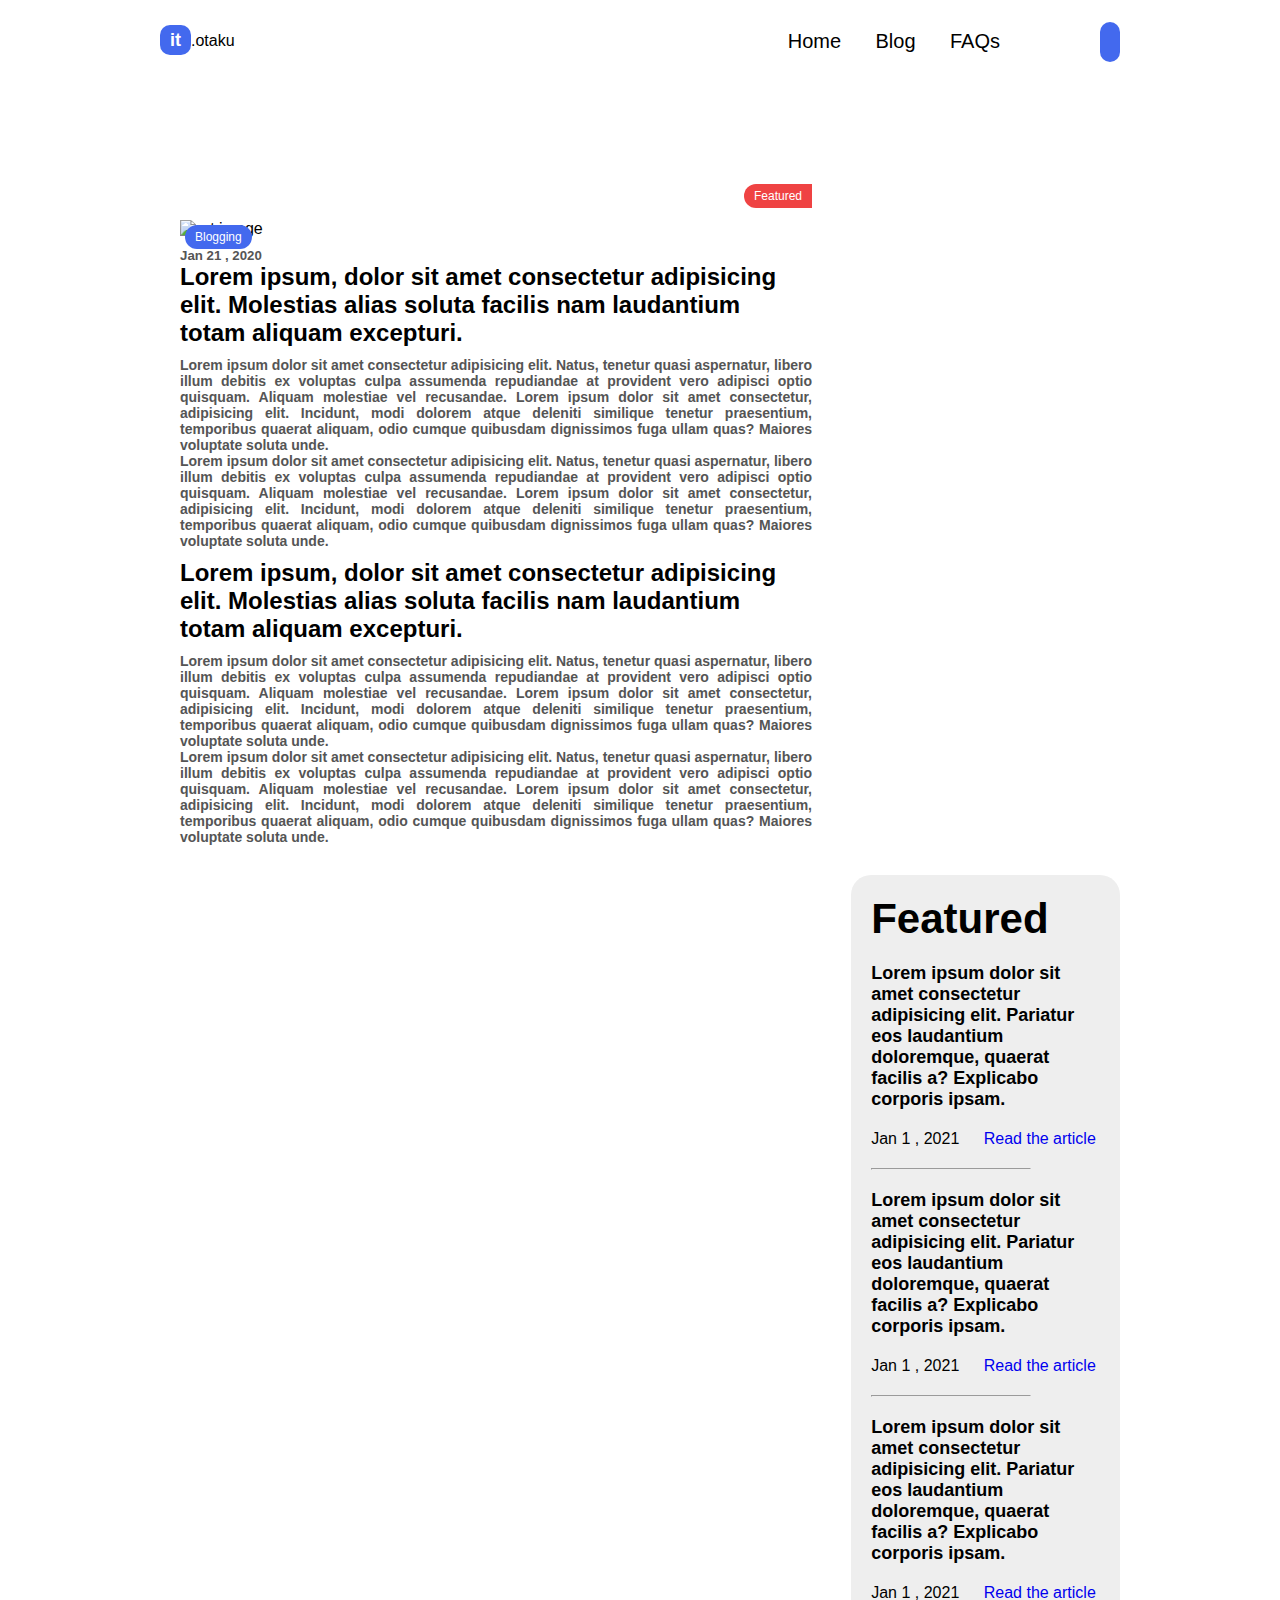
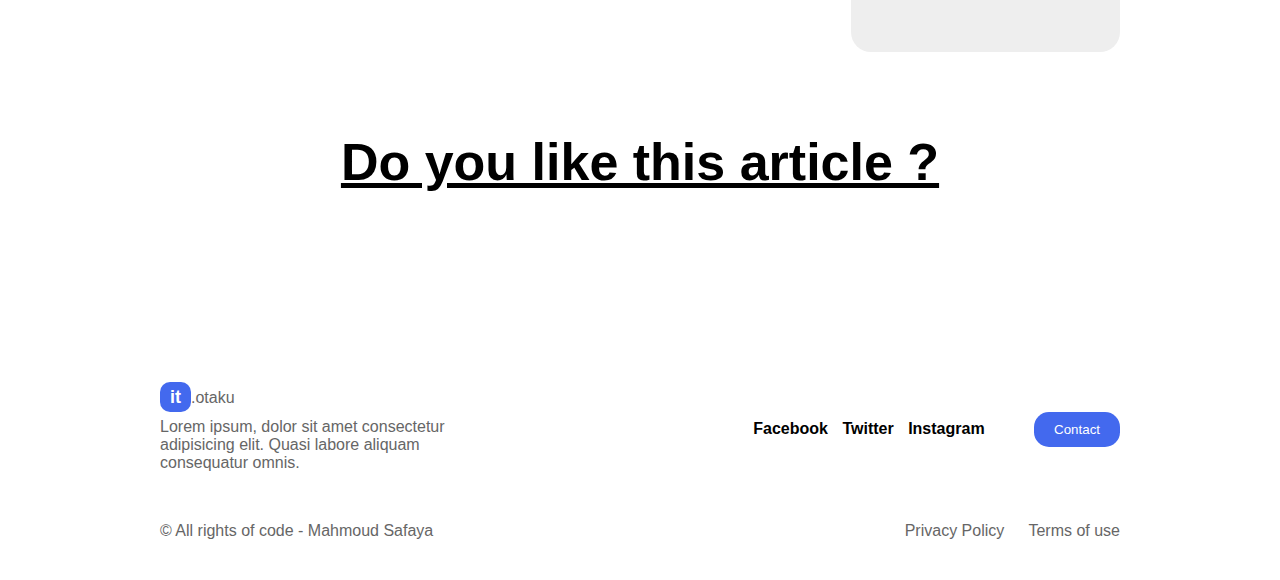
==== pages/article.html @ cd360b22 "First Upload" ====
<!DOCTYPE html>
<html lang="en">
<head>
  <meta charset="UTF-8">
  <meta http-equiv="X-UA-Compatible" content="IE=edge">
  <meta name="viewport" content="width=device-width, initial-scale=1.0">
  <title>Article | it.itoku</title>
  <link rel="preconnect" href="https://fonts.gstatic.com">
  <link href="https://fonts.googleapis.com/css2?family=Roboto:wght@100;400&display=swap" rel="stylesheet">
  <link rel="stylesheet" href="../styles/style.css">
  <link rel="stylesheet" href="../styles/navbar.css">
  <link rel="stylesheet" href="../styles/article.css">
</head>
<body>

  <header class="container">
    <!-- navbar code -->   
    <div class="logo">
      <span class="blue_span">it</span>.otaku
    </div>
    <nav>
      <div class="close">&times;</div>
      <ul class="blog_ul_li_a">
        <li><a href="../index.html">Home</a></li>
        <li><a href="../pages/blog.html">Blog</a></li>
        <li><a href="../pages/faqs.html">FAQs</a></li>
      </ul>
      <i class="fas fa-search blue_span"></i>
    </nav>
    <div class="menu"><i class="fas fa-bars"></i></div>
  </header>
  

  <!-- The one and only -->
  <article class="the_article the_blog container">
    <section class="wide_blog_imgs wide_article_imgs">
      <div class="box">
        <div class="box_image">
          <img src="" alt="art image" id="the_article_img">
          <button class="box_blue_btn">Blogging</button>
          <button class="box_red_btn">Featured</button>
        </div>
        <div class="box_info_div">
          <h5>Jan 21 , 2020</h5>
          <h2>Lorem ipsum, dolor sit amet consectetur adipisicing elit. Molestias alias soluta facilis nam laudantium totam aliquam excepturi.</h2>
          <p>Lorem ipsum dolor sit amet consectetur adipisicing elit. Natus, tenetur quasi aspernatur, libero illum debitis ex voluptas culpa assumenda repudiandae at provident vero adipisci optio quisquam. Aliquam molestiae vel recusandae. Lorem ipsum dolor sit amet consectetur, adipisicing elit. Incidunt, modi dolorem atque deleniti similique tenetur praesentium, temporibus quaerat aliquam, odio cumque quibusdam dignissimos fuga ullam quas? Maiores voluptate soluta unde.<br>
            Lorem ipsum dolor sit amet consectetur adipisicing elit. Natus, tenetur quasi aspernatur, libero illum debitis ex voluptas culpa assumenda repudiandae at provident vero adipisci optio quisquam. Aliquam molestiae vel recusandae. Lorem ipsum dolor sit amet consectetur, adipisicing elit. Incidunt, modi dolorem atque deleniti similique tenetur praesentium, temporibus quaerat aliquam, odio cumque quibusdam dignissimos fuga ullam quas? Maiores voluptate soluta unde.
          </p>

          <h2>Lorem ipsum, dolor sit amet consectetur adipisicing elit. Molestias alias soluta facilis nam laudantium totam aliquam excepturi.</h2>
          <p>Lorem ipsum dolor sit amet consectetur adipisicing elit. Natus, tenetur quasi aspernatur, libero illum debitis ex voluptas culpa assumenda repudiandae at provident vero adipisci optio quisquam. Aliquam molestiae vel recusandae. Lorem ipsum dolor sit amet consectetur, adipisicing elit. Incidunt, modi dolorem atque deleniti similique tenetur praesentium, temporibus quaerat aliquam, odio cumque quibusdam dignissimos fuga ullam quas? Maiores voluptate soluta unde.<br>
            Lorem ipsum dolor sit amet consectetur adipisicing elit. Natus, tenetur quasi aspernatur, libero illum debitis ex voluptas culpa assumenda repudiandae at provident vero adipisci optio quisquam. Aliquam molestiae vel recusandae. Lorem ipsum dolor sit amet consectetur, adipisicing elit. Incidunt, modi dolorem atque deleniti similique tenetur praesentium, temporibus quaerat aliquam, odio cumque quibusdam dignissimos fuga ullam quas? Maiores voluptate soluta unde.
          </p>
        </div>
      </div>
      
    </section>

    <section class="small_blog_imgs small_article_imgs">
      <h1>Featured</h1>
      <div class="other_article">
        <p>Lorem ipsum dolor sit amet consectetur adipisicing elit. Pariatur eos laudantium doloremque, quaerat facilis a? Explicabo corporis ipsam.</p>
        <span>Jan 1 , 2021</span> 
        <span><a href="#">Read the article <i class="fas fa-angle-double-right"></i></a></span>
      </div>
      <hr>
      <div class="other_article">
        <p>Lorem ipsum dolor sit amet consectetur adipisicing elit. Pariatur eos laudantium doloremque, quaerat facilis a? Explicabo corporis ipsam.</p>
        <span>Jan 1 , 2021</span> 
        <span><a href="#">Read the article <i class="fas fa-angle-double-right"></i></a></span>
      </div>
      <hr>
      <div class="other_article">
        <p>Lorem ipsum dolor sit amet consectetur adipisicing elit. Pariatur eos laudantium doloremque, quaerat facilis a? Explicabo corporis ipsam.</p>
        <span>Jan 1 , 2021</span> 
        <span><a href="#">Read the article <i class="fas fa-angle-double-right"></i></a></span>
      </div>
    </section>

    <div style="clear: both;"></div>
  </article>


  <!-- Do you like it or not  -->
  <section class="like_not_like container">
    <h1>Do you like this article ?</h1>
    <i class="far fa-thumbs-up" id="like"></i>
    <i class="far fa-thumbs-down" id="like"></i>
  </section>


  <!-- footer -->
  <footer class="container">
    <section class="up_footer">
      <div class="logo_p">
        <p><span class="blue_span">it</span>.otaku</p>
        <p>Lorem ipsum, dolor sit amet consectetur adipisicing elit. Quasi labore aliquam consequatur omnis.</p>
      </div>
      <div class="nav_b">
        <ul>
          <li><a href="#">Facebook</a></li>
          <li><a href="#">Twitter</a></li>
          <li><a href="#">Instagram</a></li>
        </ul>
        <button class="blue_btn">Contact</button>
      </div>
    </section>
    <section class="down_footer">
      <p>&copy; All rights of code - Mahmoud Safaya</p>
      <p><span>Privacy Policy</span> <span>Terms of use</span></p>
    </section>
  </footer>


  <script src="https://kit.fontawesome.com/951a4a044c.js" crossorigin="anonymous"></script>
  <script src="../js/article.js"></script>
</body>
</html>
---- styles/style.css ----
.container {
  width: 75%;
  margin: 0 auto;
}

.flex {
  display: -webkit-box;
  display: -ms-flexbox;
  display: flex;
  -webkit-box-pack: center;
      -ms-flex-pack: center;
          justify-content: center;
  -webkit-box-align: center;
      -ms-flex-align: center;
          align-items: center;
  -webkit-box-orient: vertical;
  -webkit-box-direction: normal;
      -ms-flex-direction: column;
          flex-direction: column;
}

.overlay {
  width: 100%;
  height: 100%;
  top: 0;
  left: 0;
  background: rgba(0, 0, 0, 0.4);
}

ul {
  list-style: none;
}

li {
  display: inline;
  font-size: 16px;
}

a {
  text-decoration: none;
}

img {
  width: 100%;
  height: 100%;
}

.line {
  width: 30px;
  height: 2px;
  background: #555;
  margin: 0 auto;
  display: block;
  margin: 60px auto;
}

.menu {
  display: none;
}

.close {
  display: none;
}

.blue_span {
  background: #4369EE;
  color: white;
  padding: 5px 10px;
  font-weight: bold;
  border-radius: 10px;
  font-size: 18px;
}

.fa-search {
  display: inline;
  margin-left: 100px;
  padding: 10px;
}

.blue_btn,
.box_blue_btn,
.box_red_btn {
  padding: 10px 20px;
  background: #4369EE;
  color: white;
  margin: 20px 0px;
  cursor: pointer;
  border: none;
  outline: none;
  border-radius: 15px;
  -webkit-transition: all 0.3s linear;
  transition: all 0.3s linear;
}

.blue_btn:hover,
.box_blue_btn:hover,
.box_red_btn:hover {
  background: #1b3bac;
}

.box_red_btn {
  background: #EF4343;
  font-size: 12px;
  right: 0px;
  bottom: 30px;
  margin: 0;
  padding: 5px 10px;
  position: absolute;
  border-radius: 15px 0px 0px 15px;
}

.box_red_btn:hover {
  background: #d81e1e;
}

* {
  -webkit-box-sizing: border-box;
          box-sizing: border-box;
  margin: 0;
  padding: 0;
}

body {
  font-family: 'Roboto', sans-serif;
}

.landing_content {
  width: 100%;
  height: 100vh;
  background-size: cover;
  color: #eee;
  -webkit-transition: all 0.3s ease-in-out;
  transition: all 0.3s ease-in-out;
}

.landing_content .after_nav {
  margin: 70px auto;
}

.landing_content .after_nav .info_section {
  width: 65%;
  display: block;
  margin-right: 40px;
  float: left;
}

.landing_content .after_nav .info_section p {
  margin: 15px 0px 40px;
  font-size: 30px;
  font-weight: 600;
}

.landing_content .after_nav .slider_section {
  width: 30%;
  display: inline-block;
}

.landing_content .after_nav .slider_section .slider_section_div {
  margin-bottom: 35px;
  color: #acacac;
  -webkit-transition: all 0.3s ease-in-out;
  transition: all 0.3s ease-in-out;
}

.landing_content .after_nav .slider_section .slider_section_div.active {
  color: #fff;
}

.landing_content .after_nav .slider_section .slider_section_div h3 {
  font-size: 16px;
  text-align: right;
}

.landing_content .after_nav .slider_section .slider_section_div p {
  margin: 10px 0;
  font-size: 14px;
}

.landing_content .after_nav .to_slide_bullets {
  width: 100%;
  margin: 20px auto;
  text-align: center;
}

.landing_content .after_nav .to_slide_bullets span {
  width: 10px;
  height: 10px;
  background: #acacac;
  cursor: pointer;
  margin: 0 15px;
  border-radius: 50%;
  display: inline-block;
  -webkit-transition: all 0.3s ease-in-out;
  transition: all 0.3s ease-in-out;
}

.landing_content .after_nav .to_slide_bullets span.active {
  background: #fff;
}

.world_content,
.gallery,
.the_blog,
.the_second_blog {
  margin: 80px auto !important;
}

.world_content h1,
.gallery h1,
.the_blog h1,
.the_second_blog h1 {
  font-weight: bold;
}

.world_content .boxies_container,
.world_content .wide_blog_imgs,
.world_content .small_blog_imgs,
.gallery .boxies_container,
.gallery .wide_blog_imgs,
.gallery .small_blog_imgs,
.the_blog .boxies_container,
.the_blog .wide_blog_imgs,
.the_blog .small_blog_imgs,
.the_second_blog .boxies_container,
.the_second_blog .wide_blog_imgs,
.the_second_blog .small_blog_imgs {
  width: 100%;
}

.world_content .boxies_container .box,
.world_content .wide_blog_imgs .box,
.world_content .small_blog_imgs .box,
.gallery .boxies_container .box,
.gallery .wide_blog_imgs .box,
.gallery .small_blog_imgs .box,
.the_blog .boxies_container .box,
.the_blog .wide_blog_imgs .box,
.the_blog .small_blog_imgs .box,
.the_second_blog .boxies_container .box,
.the_second_blog .wide_blog_imgs .box,
.the_second_blog .small_blog_imgs .box {
  width: 22%;
  margin: 20px 10px;
  display: inline-block;
  position: relative;
}

.world_content .boxies_container .box:first-of-type, .world_content .boxies_container .box:nth-of-type(5),
.world_content .wide_blog_imgs .box:first-of-type,
.world_content .wide_blog_imgs .box:nth-of-type(5),
.world_content .small_blog_imgs .box:first-of-type,
.world_content .small_blog_imgs .box:nth-of-type(5),
.gallery .boxies_container .box:first-of-type,
.gallery .boxies_container .box:nth-of-type(5),
.gallery .wide_blog_imgs .box:first-of-type,
.gallery .wide_blog_imgs .box:nth-of-type(5),
.gallery .small_blog_imgs .box:first-of-type,
.gallery .small_blog_imgs .box:nth-of-type(5),
.the_blog .boxies_container .box:first-of-type,
.the_blog .boxies_container .box:nth-of-type(5),
.the_blog .wide_blog_imgs .box:first-of-type,
.the_blog .wide_blog_imgs .box:nth-of-type(5),
.the_blog .small_blog_imgs .box:first-of-type,
.the_blog .small_blog_imgs .box:nth-of-type(5),
.the_second_blog .boxies_container .box:first-of-type,
.the_second_blog .boxies_container .box:nth-of-type(5),
.the_second_blog .wide_blog_imgs .box:first-of-type,
.the_second_blog .wide_blog_imgs .box:nth-of-type(5),
.the_second_blog .small_blog_imgs .box:first-of-type,
.the_second_blog .small_blog_imgs .box:nth-of-type(5) {
  margin-left: 0;
}

.world_content .boxies_container .box .box_image,
.world_content .wide_blog_imgs .box .box_image,
.world_content .small_blog_imgs .box .box_image,
.gallery .boxies_container .box .box_image,
.gallery .wide_blog_imgs .box .box_image,
.gallery .small_blog_imgs .box .box_image,
.the_blog .boxies_container .box .box_image,
.the_blog .wide_blog_imgs .box .box_image,
.the_blog .small_blog_imgs .box .box_image,
.the_second_blog .boxies_container .box .box_image,
.the_second_blog .wide_blog_imgs .box .box_image,
.the_second_blog .small_blog_imgs .box .box_image {
  width: 100%;
  position: relative;
}

.world_content .boxies_container .box .box_blue_btn,
.world_content .wide_blog_imgs .box .box_blue_btn,
.world_content .small_blog_imgs .box .box_blue_btn,
.gallery .boxies_container .box .box_blue_btn,
.gallery .wide_blog_imgs .box .box_blue_btn,
.gallery .small_blog_imgs .box .box_blue_btn,
.the_blog .boxies_container .box .box_blue_btn,
.the_blog .wide_blog_imgs .box .box_blue_btn,
.the_blog .small_blog_imgs .box .box_blue_btn,
.the_second_blog .boxies_container .box .box_blue_btn,
.the_second_blog .wide_blog_imgs .box .box_blue_btn,
.the_second_blog .small_blog_imgs .box .box_blue_btn {
  font-size: 12px;
  top: 5px;
  left: 5px;
  margin: 0;
  padding: 5px 10px;
  position: absolute;
}

.world_content .boxies_container .box .box_info_div,
.world_content .wide_blog_imgs .box .box_info_div,
.world_content .small_blog_imgs .box .box_info_div,
.gallery .boxies_container .box .box_info_div,
.gallery .wide_blog_imgs .box .box_info_div,
.gallery .small_blog_imgs .box .box_info_div,
.the_blog .boxies_container .box .box_info_div,
.the_blog .wide_blog_imgs .box .box_info_div,
.the_blog .small_blog_imgs .box .box_info_div,
.the_second_blog .boxies_container .box .box_info_div,
.the_second_blog .wide_blog_imgs .box .box_info_div,
.the_second_blog .small_blog_imgs .box .box_info_div {
  margin: 10px 0;
}

.world_content .boxies_container .box .box_info_div h5,
.world_content .wide_blog_imgs .box .box_info_div h5,
.world_content .small_blog_imgs .box .box_info_div h5,
.gallery .boxies_container .box .box_info_div h5,
.gallery .wide_blog_imgs .box .box_info_div h5,
.gallery .small_blog_imgs .box .box_info_div h5,
.the_blog .boxies_container .box .box_info_div h5,
.the_blog .wide_blog_imgs .box .box_info_div h5,
.the_blog .small_blog_imgs .box .box_info_div h5,
.the_second_blog .boxies_container .box .box_info_div h5,
.the_second_blog .wide_blog_imgs .box .box_info_div h5,
.the_second_blog .small_blog_imgs .box .box_info_div h5 {
  color: #555;
}

.world_content .boxies_container .box .box_info_div p,
.world_content .wide_blog_imgs .box .box_info_div p,
.world_content .small_blog_imgs .box .box_info_div p,
.gallery .boxies_container .box .box_info_div p,
.gallery .wide_blog_imgs .box .box_info_div p,
.gallery .small_blog_imgs .box .box_info_div p,
.the_blog .boxies_container .box .box_info_div p,
.the_blog .wide_blog_imgs .box .box_info_div p,
.the_blog .small_blog_imgs .box .box_info_div p,
.the_second_blog .boxies_container .box .box_info_div p,
.the_second_blog .wide_blog_imgs .box .box_info_div p,
.the_second_blog .small_blog_imgs .box .box_info_div p {
  font-size: 14px;
  margin: 10px 0;
  font-weight: 600;
  text-align: justify;
}

.world_content .boxies_container .box .box_info_div h4,
.world_content .wide_blog_imgs .box .box_info_div h4,
.world_content .small_blog_imgs .box .box_info_div h4,
.gallery .boxies_container .box .box_info_div h4,
.gallery .wide_blog_imgs .box .box_info_div h4,
.gallery .small_blog_imgs .box .box_info_div h4,
.the_blog .boxies_container .box .box_info_div h4,
.the_blog .wide_blog_imgs .box .box_info_div h4,
.the_blog .small_blog_imgs .box .box_info_div h4,
.the_second_blog .boxies_container .box .box_info_div h4,
.the_second_blog .wide_blog_imgs .box .box_info_div h4,
.the_second_blog .small_blog_imgs .box .box_info_div h4 {
  color: #49C5E3;
  cursor: pointer;
}

.world_content .boxies_container .box .box_info_div h4:hover,
.world_content .wide_blog_imgs .box .box_info_div h4:hover,
.world_content .small_blog_imgs .box .box_info_div h4:hover,
.gallery .boxies_container .box .box_info_div h4:hover,
.gallery .wide_blog_imgs .box .box_info_div h4:hover,
.gallery .small_blog_imgs .box .box_info_div h4:hover,
.the_blog .boxies_container .box .box_info_div h4:hover,
.the_blog .wide_blog_imgs .box .box_info_div h4:hover,
.the_blog .small_blog_imgs .box .box_info_div h4:hover,
.the_second_blog .boxies_container .box .box_info_div h4:hover,
.the_second_blog .wide_blog_imgs .box .box_info_div h4:hover,
.the_second_blog .small_blog_imgs .box .box_info_div h4:hover {
  color: #4369EE;
}

.subscribe {
  text-align: center;
  margin: 150px auto !important;
}

.subscribe h1 {
  font-size: 42px;
  font-weight: bold;
}

.subscribe p {
  width: 70%;
  color: #555;
  margin: 10px auto 40px;
}

.subscribe form input {
  width: 40%;
  padding: 10px;
  outline: none;
  border: none;
  border-radius: 15px;
  font-weight: bold;
}

.subscribe form input:focus {
  border: 1px solid #555;
}

footer {
  padding: 30px 0;
}

footer p {
  color: #666;
  margin: 10px 0;
}

footer .up_footer {
  width: 100%;
  display: -webkit-box;
  display: -ms-flexbox;
  display: flex;
  -webkit-box-align: center;
      -ms-flex-align: center;
          align-items: center;
  -webkit-box-pack: justify;
      -ms-flex-pack: justify;
          justify-content: space-between;
  margin-bottom: 30px;
}

footer .up_footer .logo_p {
  width: 35%;
}

footer .up_footer ul {
  display: inline;
}

footer .up_footer ul li {
  margin: 0 5px;
  font-weight: 600;
}

footer .up_footer ul li a {
  color: #000;
}

footer .up_footer .blue_btn {
  display: inline;
  margin-left: 40px;
}

footer .down_footer {
  display: -webkit-box;
  display: -ms-flexbox;
  display: flex;
  -webkit-box-pack: justify;
      -ms-flex-pack: justify;
          justify-content: space-between;
  -webkit-box-align: center;
      -ms-flex-align: center;
          align-items: center;
}

footer .down_footer p span {
  cursor: pointer;
}

footer .down_footer p span:hover {
  color: #4369EE;
}

footer .down_footer p span:first-of-type {
  margin-right: 20px;
}
/*# sourceMappingURL=style.css.map */
---- styles/navbar.css ----
.container {
  width: 75%;
  margin: 0 auto;
}

.flex {
  display: -webkit-box;
  display: -ms-flexbox;
  display: flex;
  -webkit-box-pack: center;
      -ms-flex-pack: center;
          justify-content: center;
  -webkit-box-align: center;
      -ms-flex-align: center;
          align-items: center;
  -webkit-box-orient: vertical;
  -webkit-box-direction: normal;
      -ms-flex-direction: column;
          flex-direction: column;
}

.overlay {
  width: 100%;
  height: 100%;
  top: 0;
  left: 0;
  background: rgba(0, 0, 0, 0.4);
}

ul {
  list-style: none;
}

li {
  display: inline;
  font-size: 16px;
}

a {
  text-decoration: none;
}

img {
  width: 100%;
  height: 100%;
}

.line {
  width: 30px;
  height: 2px;
  background: #555;
  margin: 0 auto;
  display: block;
  margin: 60px auto;
}

.menu {
  display: none;
}

.close {
  display: none;
}

.blue_span {
  background: #4369EE;
  color: white;
  padding: 5px 10px;
  font-weight: bold;
  border-radius: 10px;
  font-size: 18px;
}

.fa-search {
  display: inline;
  margin-left: 100px;
  padding: 10px;
}

.blue_btn,
.box_blue_btn,
.box_red_btn {
  padding: 10px 20px;
  background: #4369EE;
  color: white;
  margin: 20px 0px;
  cursor: pointer;
  border: none;
  outline: none;
  border-radius: 15px;
  -webkit-transition: all 0.3s linear;
  transition: all 0.3s linear;
}

.blue_btn:hover,
.box_blue_btn:hover,
.box_red_btn:hover {
  background: #1b3bac;
}

.box_red_btn {
  background: #EF4343;
  font-size: 12px;
  right: 0px;
  bottom: 30px;
  margin: 0;
  padding: 5px 10px;
  position: absolute;
  border-radius: 15px 0px 0px 15px;
}

.box_red_btn:hover {
  background: #d81e1e;
}

* {
  -webkit-box-sizing: border-box;
          box-sizing: border-box;
  margin: 0;
  padding: 0;
  font-family: 'Open Sans', sans-serif;
}

/*Style of the logo and navbar*/
header {
  display: -webkit-box;
  display: -ms-flexbox;
  display: flex;
  -webkit-box-pack: justify;
      -ms-flex-pack: justify;
          justify-content: space-between;
  -webkit-box-orient: horizontal;
  -webkit-box-direction: normal;
      -ms-flex-direction: row;
          flex-direction: row;
  padding: 30px 0;
}

header .logo {
  display: inline-block;
  width: 210px;
  height: 60px;
}

header .logo img {
  opacity: 0.9;
}

header nav ul {
  list-style: none;
  display: inline-block;
}

header nav ul li {
  display: inline-block;
  margin: 0px 15px;
  font-size: 20px;
}

header nav ul li:last-of-type {
  width: 35px;
  height: 35px;
}

header nav ul li a {
  color: #eee;
}

header nav ul li a:hover {
  color: #4369EE;
}

header nav ul.blog_ul_li_a li a {
  color: #000;
}

header nav ul.blog_ul_li_a li a:hover {
  color: #4369EE;
}

.active_nav_link {
  color: #4369EE !important;
}
/*# sourceMappingURL=navbar.css.map */
---- styles/article.css ----
.container {
  width: 75%;
  margin: 0 auto;
}

.flex {
  display: -webkit-box;
  display: -ms-flexbox;
  display: flex;
  -webkit-box-pack: center;
      -ms-flex-pack: center;
          justify-content: center;
  -webkit-box-align: center;
      -ms-flex-align: center;
          align-items: center;
  -webkit-box-orient: vertical;
  -webkit-box-direction: normal;
      -ms-flex-direction: column;
          flex-direction: column;
}

.overlay {
  width: 100%;
  height: 100%;
  top: 0;
  left: 0;
  background: rgba(0, 0, 0, 0.4);
}

ul {
  list-style: none;
}

li {
  display: inline;
  font-size: 16px;
}

a {
  text-decoration: none;
}

img {
  width: 100%;
  height: 100%;
}

.line {
  width: 30px;
  height: 2px;
  background: #555;
  margin: 0 auto;
  display: block;
  margin: 60px auto;
}

.menu {
  display: none;
}

.close {
  display: none;
}

.blue_span {
  background: #4369EE;
  color: white;
  padding: 5px 10px;
  font-weight: bold;
  border-radius: 10px;
  font-size: 18px;
}

.fa-search {
  display: inline;
  margin-left: 100px;
  padding: 10px;
}

.blue_btn,
.box_blue_btn,
.box_red_btn {
  padding: 10px 20px;
  background: #4369EE;
  color: white;
  margin: 20px 0px;
  cursor: pointer;
  border: none;
  outline: none;
  border-radius: 15px;
  -webkit-transition: all 0.3s linear;
  transition: all 0.3s linear;
}

.blue_btn:hover,
.box_blue_btn:hover,
.box_red_btn:hover {
  background: #1b3bac;
}

.box_red_btn {
  background: #EF4343;
  font-size: 12px;
  right: 0px;
  bottom: 30px;
  margin: 0;
  padding: 5px 10px;
  position: absolute;
  border-radius: 15px 0px 0px 15px;
}

.box_red_btn:hover {
  background: #d81e1e;
}

* {
  -webkit-box-sizing: border-box;
          box-sizing: border-box;
  margin: 0;
  padding: 0;
}

body {
  font-family: 'Roboto', sans-serif;
}

.the_article .wide_article_imgs {
  width: 70%;
  float: left;
  padding: 0 20px;
}

.the_article .wide_article_imgs .box {
  width: 100%;
}

.the_article .wide_article_imgs p {
  margin-bottom: 60px;
  color: #555;
}

.the_article .small_article_imgs {
  width: 28%;
  float: right;
  padding: 0px 20px 30px;
  background: #eee;
  border-radius: 20px;
  margin-left: 20px;
}

.the_article .small_article_imgs h1 {
  font-size: 42px;
  font-weight: bold;
  margin: 20px 0;
}

.the_article .small_article_imgs .other_article {
  margin: 20px 0;
}

.the_article .small_article_imgs .other_article p {
  font-weight: bold;
  font-size: 18px;
  margin: 20px 0;
}

.the_article .small_article_imgs .other_article span {
  margin-right: 20px;
}

.the_article .small_article_imgs hr {
  width: 70%;
}

.like_not_like {
  text-align: center;
  margin: 80px auto;
}

.like_not_like h1 {
  font-size: 52px;
  font-weight: bold;
  margin: 30px 0;
  text-decoration: underline;
}

.like_not_like i {
  font-size: 40px;
  cursor: pointer;
  margin: 0 15px;
}
/*# sourceMappingURL=article.css.map */
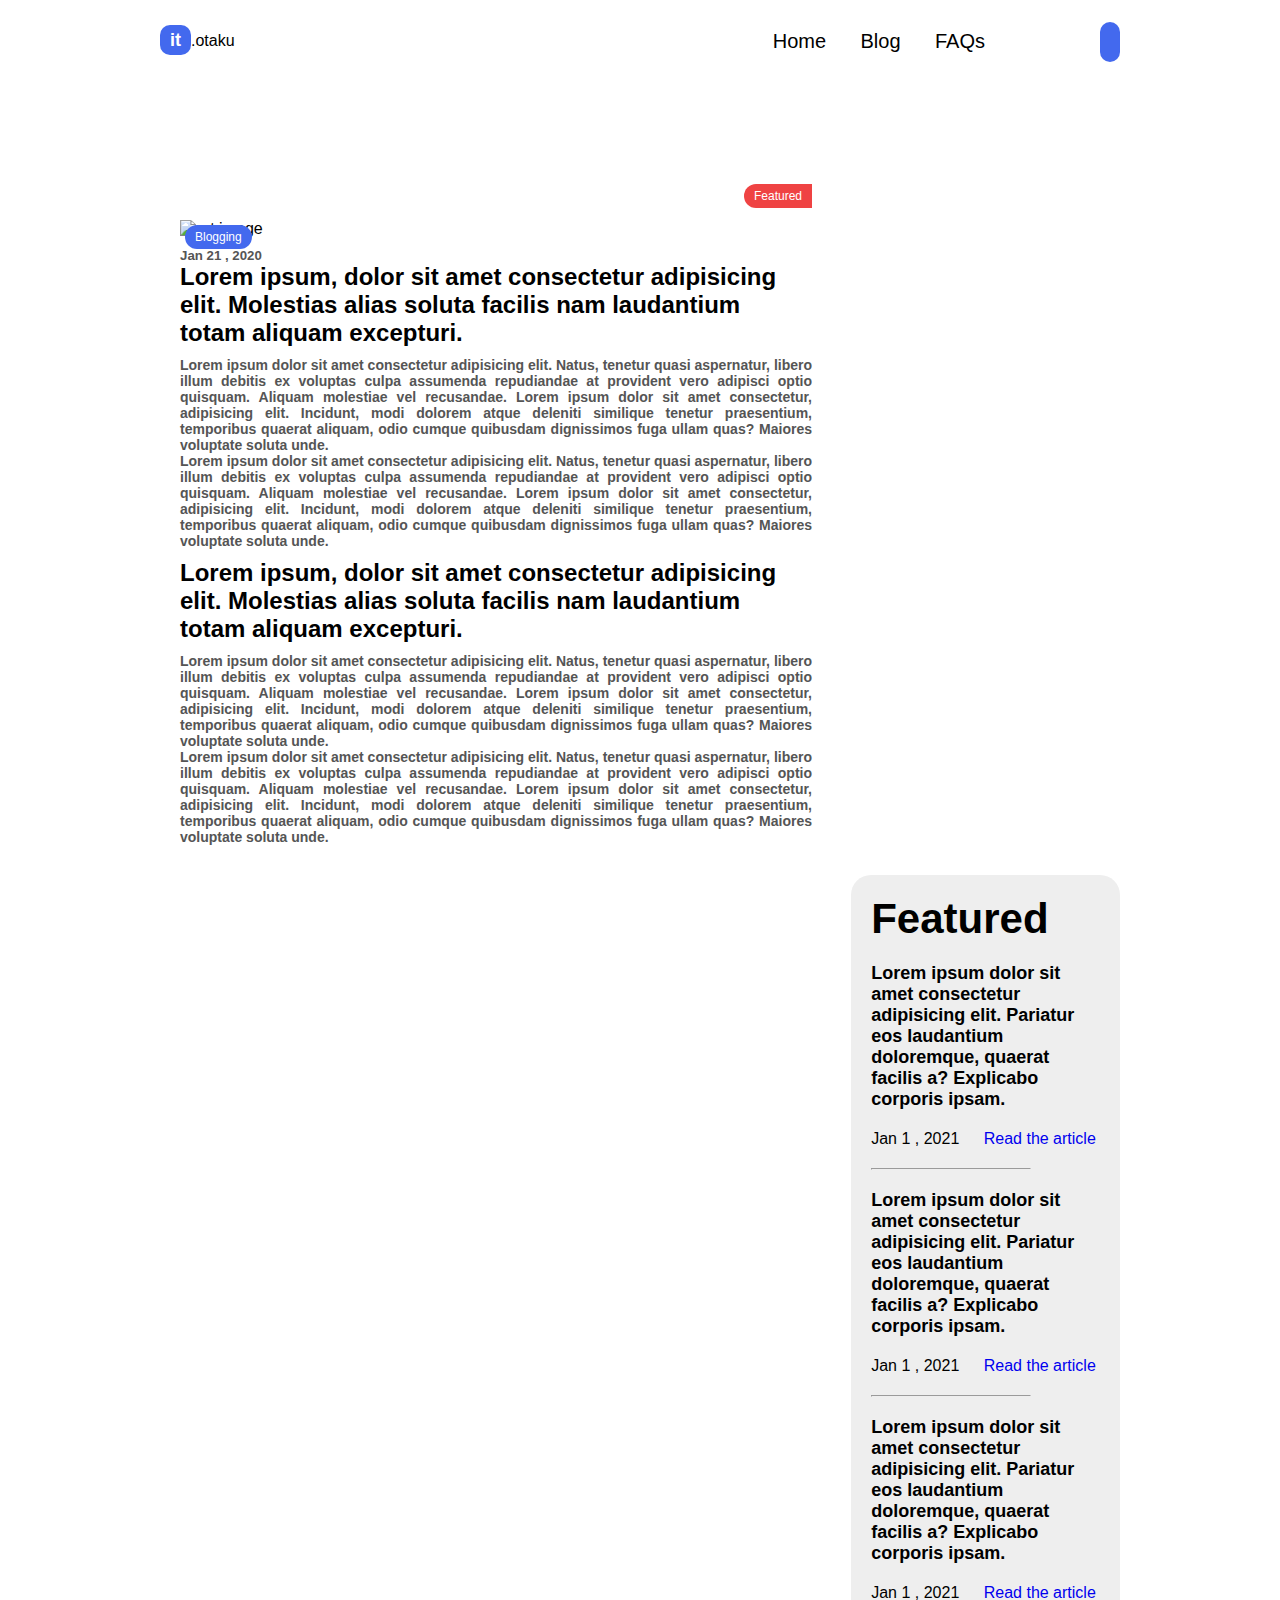
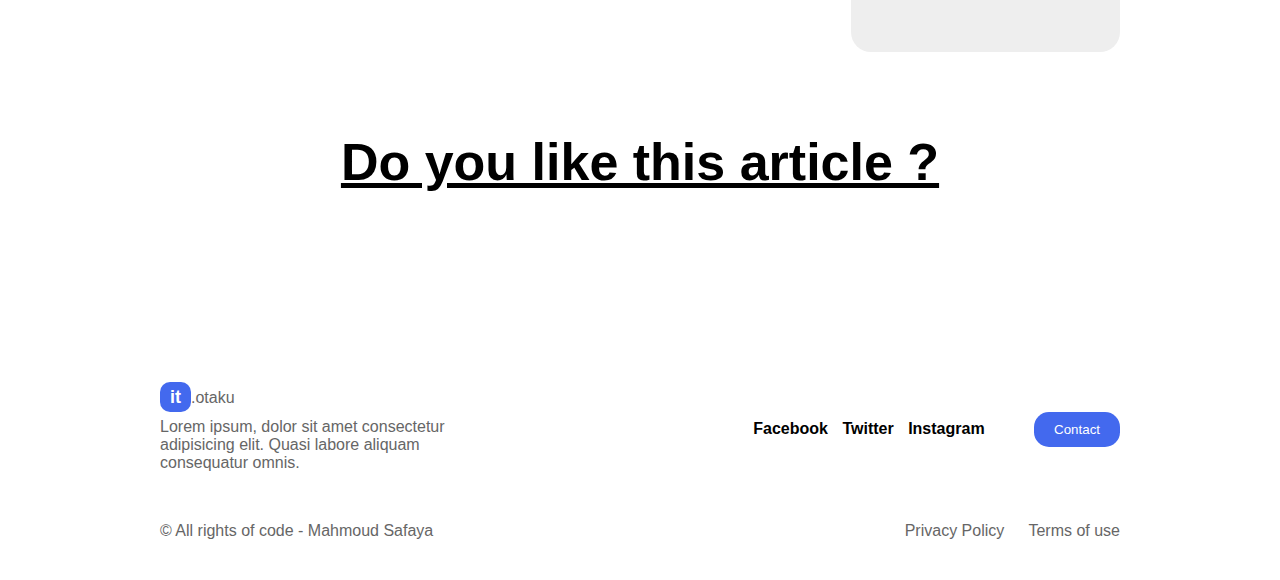
==== commit fbb33f26: "second upload" ====
--- a/pages/article.html
+++ b/pages/article.html
@@ -10,6 +10,7 @@
   <link rel="stylesheet" href="../styles/style.css">
   <link rel="stylesheet" href="../styles/navbar.css">
   <link rel="stylesheet" href="../styles/article.css">
+  <link rel="stylesheet" href="./styles/responsive.css">
 </head>
 <body>
 
--- a/styles/style.css
+++ b/styles/style.css
@@ -52,14 +52,6 @@
   margin: 0 auto;
   display: block;
   margin: 60px auto;
-}
-
-.menu {
-  display: none;
-}
-
-.close {
-  display: none;
 }
 
 .blue_span {
--- a/styles/navbar.css
+++ b/styles/navbar.css
@@ -52,14 +52,6 @@
   margin: 0 auto;
   display: block;
   margin: 60px auto;
-}
-
-.menu {
-  display: none;
-}
-
-.close {
-  display: none;
 }
 
 .blue_span {
@@ -157,11 +149,6 @@
   font-size: 20px;
 }
 
-header nav ul li:last-of-type {
-  width: 35px;
-  height: 35px;
-}
-
 header nav ul li a {
   color: #eee;
 }
@@ -181,4 +168,23 @@
 .active_nav_link {
   color: #4369EE !important;
 }
+
+.menu {
+  display: none;
+  cursor: pointer;
+}
+
+.menu i {
+  font-size: 32px;
+  color: white;
+}
+
+.close {
+  display: none;
+  font-size: 42px;
+  color: red;
+  cursor: pointer;
+  text-align: right;
+  margin: 30px 50px;
+}
 /*# sourceMappingURL=navbar.css.map */--- a/styles/article.css
+++ b/styles/article.css
@@ -52,14 +52,6 @@
   margin: 0 auto;
   display: block;
   margin: 60px auto;
-}
-
-.menu {
-  display: none;
-}
-
-.close {
-  display: none;
 }
 
 .blue_span {
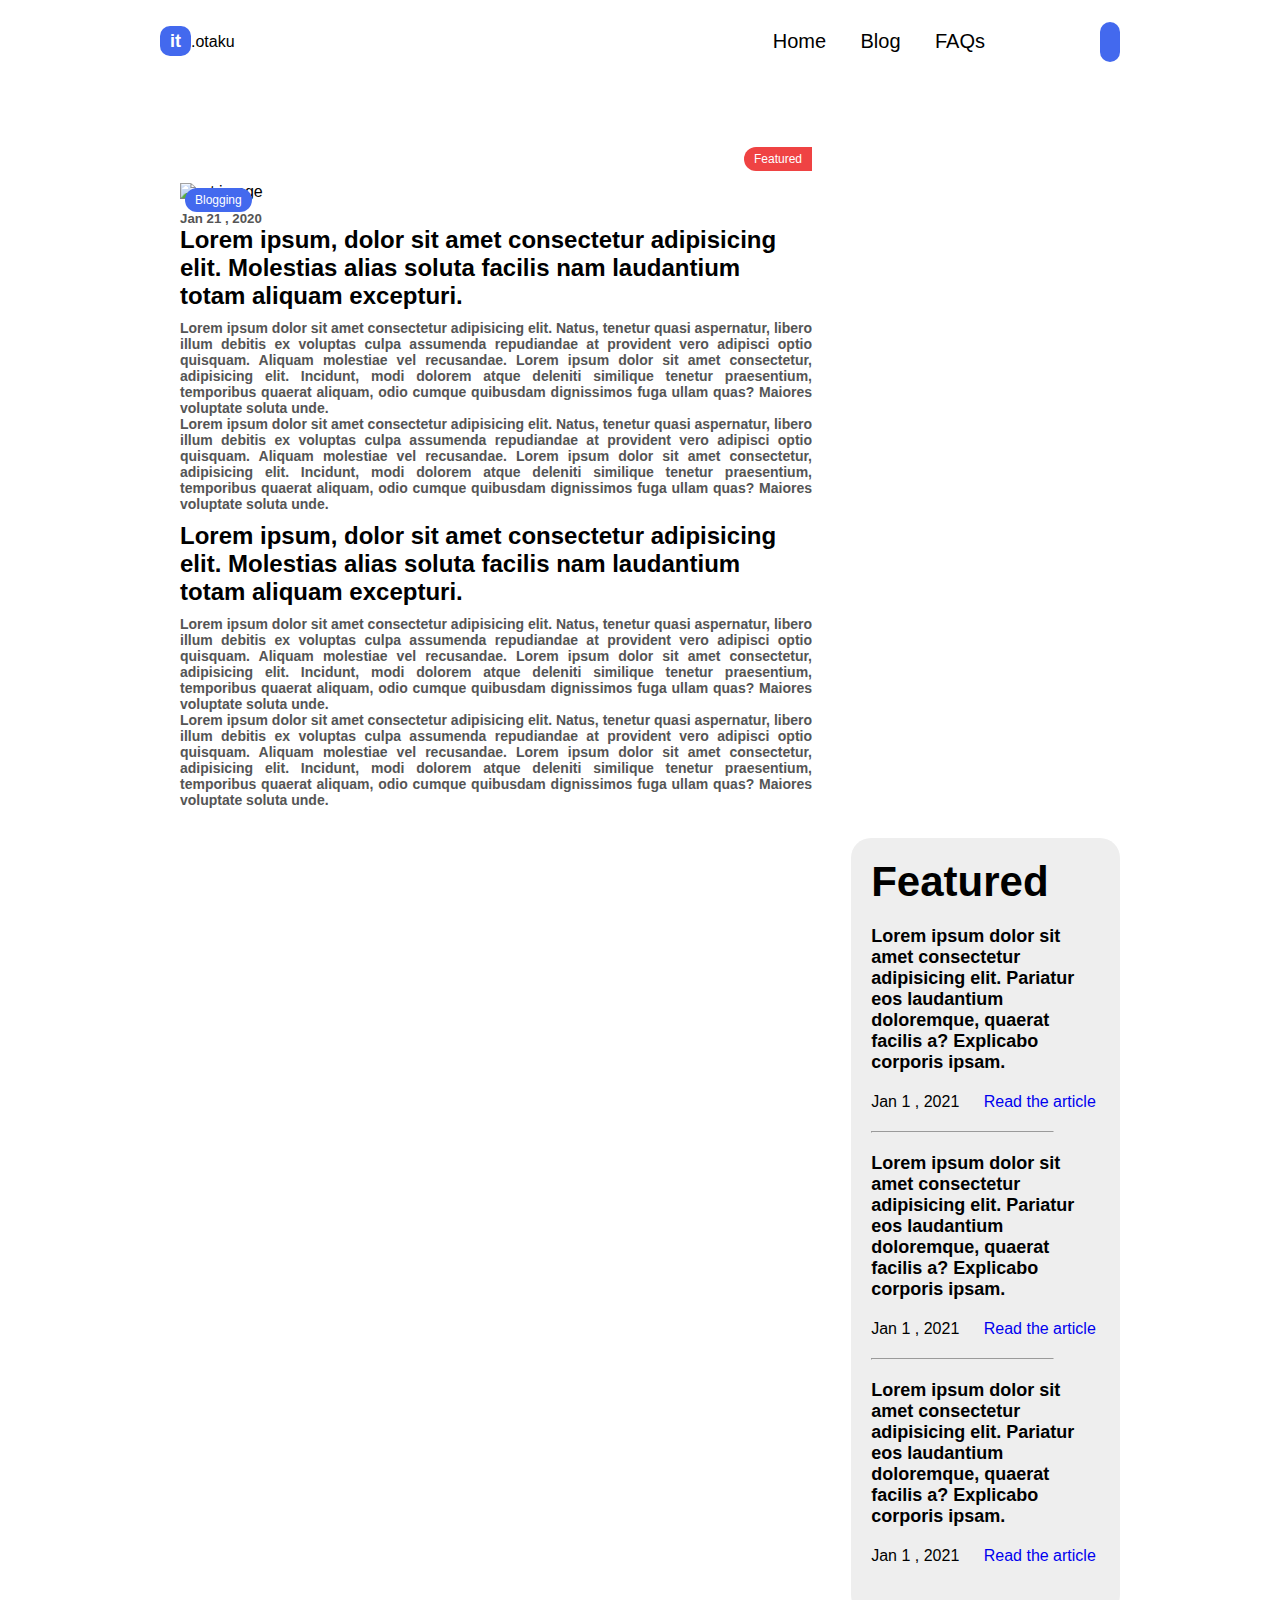
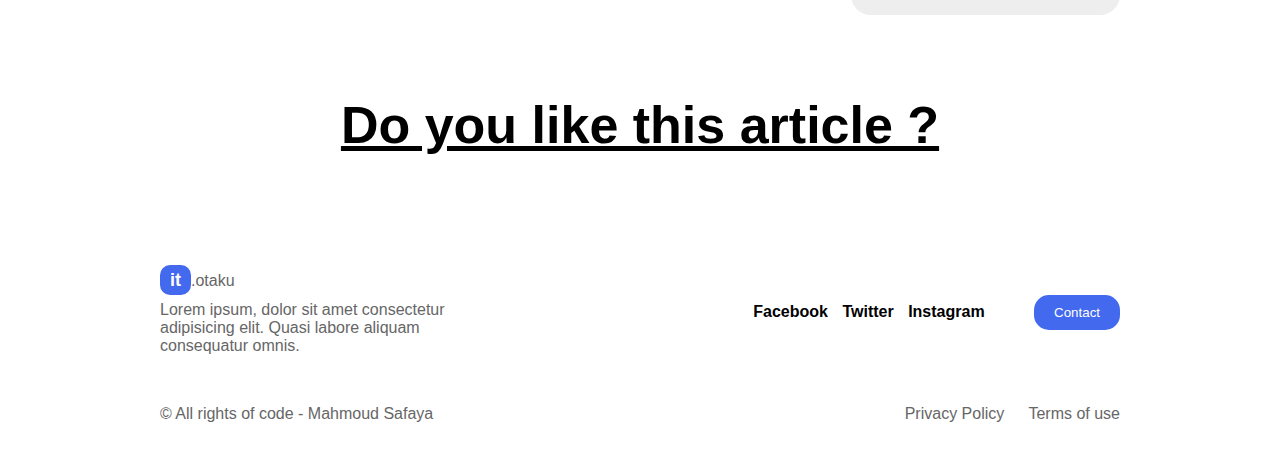
==== commit 5b3fce96: "Updated" ====
--- a/pages/article.html
+++ b/pages/article.html
@@ -10,25 +10,27 @@
   <link rel="stylesheet" href="../styles/style.css">
   <link rel="stylesheet" href="../styles/navbar.css">
   <link rel="stylesheet" href="../styles/article.css">
-  <link rel="stylesheet" href="./styles/responsive.css">
+  <link rel="stylesheet" href="../styles/media.css">
 </head>
 <body>
 
-  <header class="container">
-    <!-- navbar code -->   
-    <div class="logo">
-      <span class="blue_span">it</span>.otaku
+  <header id="navbar_menu">
+    <div class="container">
+      <!-- navbar code -->   
+      <div class="logo">
+        <span class="blue_span">it</span>.otaku
+      </div>
+      <nav>
+        <div class="close">&times;</div>
+        <ul id="navbar_list" class="blog_ul_li_a">
+          <li><a href="../index.html">Home</a></li>
+          <li><a href="../pages/blog.html">Blog</a></li>
+          <li><a href="../pages/faqs.html">FAQs</a></li>
+        </ul>
+        <i class="fas fa-search blue_span"></i>
+      </nav>
+      <div class="menu"><i class="fas fa-bars"></i></div>
     </div>
-    <nav>
-      <div class="close">&times;</div>
-      <ul class="blog_ul_li_a">
-        <li><a href="../index.html">Home</a></li>
-        <li><a href="../pages/blog.html">Blog</a></li>
-        <li><a href="../pages/faqs.html">FAQs</a></li>
-      </ul>
-      <i class="fas fa-search blue_span"></i>
-    </nav>
-    <div class="menu"><i class="fas fa-bars"></i></div>
   </header>
   
 
@@ -114,6 +116,7 @@
 
 
   <script src="https://kit.fontawesome.com/951a4a044c.js" crossorigin="anonymous"></script>
+  <script src="../js/navbar.js"></script>
   <script src="../js/article.js"></script>
 </body>
 </html>--- a/styles/style.css
+++ b/styles/style.css
@@ -105,6 +105,16 @@
   background: #d81e1e;
 }
 
+.black_logo_text,
+.black_menu {
+  color: #222 !important;
+}
+
+.black_logo_text i,
+.black_menu i {
+  color: #222;
+}
+
 * {
   -webkit-box-sizing: border-box;
           box-sizing: border-box;
@@ -114,6 +124,14 @@
 
 body {
   font-family: 'Roboto', sans-serif;
+}
+
+.logo {
+  color: #fff;
+}
+
+.menu i {
+  color: #fff;
 }
 
 .landing_content {
--- a/styles/navbar.css
+++ b/styles/navbar.css
@@ -105,6 +105,16 @@
   background: #d81e1e;
 }
 
+.black_logo_text,
+.black_menu {
+  color: #222 !important;
+}
+
+.black_logo_text i,
+.black_menu i {
+  color: #222;
+}
+
 * {
   -webkit-box-sizing: border-box;
           box-sizing: border-box;
@@ -115,36 +125,32 @@
 
 /*Style of the logo and navbar*/
 header {
+  padding: 30px 0;
+  -webkit-transition: all 0.3s ease-in-out;
+  transition: all 0.3s ease-in-out;
+}
+
+header .container {
   display: -webkit-box;
   display: -ms-flexbox;
   display: flex;
   -webkit-box-pack: justify;
       -ms-flex-pack: justify;
           justify-content: space-between;
-  -webkit-box-orient: horizontal;
-  -webkit-box-direction: normal;
-      -ms-flex-direction: row;
-          flex-direction: row;
-  padding: 30px 0;
+  -webkit-box-align: center;
+      -ms-flex-align: center;
+          align-items: center;
 }
 
 header .logo {
   display: inline-block;
-  width: 210px;
-  height: 60px;
-}
-
-header .logo img {
-  opacity: 0.9;
 }
 
 header nav ul {
-  list-style: none;
   display: inline-block;
 }
 
 header nav ul li {
-  display: inline-block;
   margin: 0px 15px;
   font-size: 20px;
 }
@@ -176,7 +182,6 @@
 
 .menu i {
   font-size: 32px;
-  color: white;
 }
 
 .close {
--- a/styles/article.css
+++ b/styles/article.css
@@ -105,6 +105,16 @@
   background: #d81e1e;
 }
 
+.black_logo_text,
+.black_menu {
+  color: #222 !important;
+}
+
+.black_logo_text i,
+.black_menu i {
+  color: #222;
+}
+
 * {
   -webkit-box-sizing: border-box;
           box-sizing: border-box;
@@ -114,6 +124,14 @@
 
 body {
   font-family: 'Roboto', sans-serif;
+}
+
+.logo {
+  color: #010101;
+}
+
+.menu i {
+  color: #010101;
 }
 
 .the_article .wide_article_imgs {
@@ -161,7 +179,7 @@
 }
 
 .the_article .small_article_imgs hr {
-  width: 70%;
+  width: 80%;
 }
 
 .like_not_like {
--- a/styles/media.css
+++ b/styles/media.css
@@ -0,0 +1,352 @@
+.container {
+  width: 75%;
+  margin: 0 auto;
+}
+
+.flex {
+  display: -webkit-box;
+  display: -ms-flexbox;
+  display: flex;
+  -webkit-box-pack: center;
+      -ms-flex-pack: center;
+          justify-content: center;
+  -webkit-box-align: center;
+      -ms-flex-align: center;
+          align-items: center;
+  -webkit-box-orient: vertical;
+  -webkit-box-direction: normal;
+      -ms-flex-direction: column;
+          flex-direction: column;
+}
+
+.overlay {
+  width: 100%;
+  height: 100%;
+  top: 0;
+  left: 0;
+  background: rgba(0, 0, 0, 0.4);
+}
+
+ul {
+  list-style: none;
+}
+
+li {
+  display: inline;
+  font-size: 16px;
+}
+
+a {
+  text-decoration: none;
+}
+
+img {
+  width: 100%;
+  height: 100%;
+}
+
+.line {
+  width: 30px;
+  height: 2px;
+  background: #555;
+  margin: 0 auto;
+  display: block;
+  margin: 60px auto;
+}
+
+.blue_span {
+  background: #4369EE;
+  color: white;
+  padding: 5px 10px;
+  font-weight: bold;
+  border-radius: 10px;
+  font-size: 18px;
+}
+
+.fa-search {
+  display: inline;
+  margin-left: 100px;
+  padding: 10px;
+}
+
+.blue_btn,
+.box_blue_btn,
+.box_red_btn {
+  padding: 10px 20px;
+  background: #4369EE;
+  color: white;
+  margin: 20px 0px;
+  cursor: pointer;
+  border: none;
+  outline: none;
+  border-radius: 15px;
+  -webkit-transition: all 0.3s linear;
+  transition: all 0.3s linear;
+}
+
+.blue_btn:hover,
+.box_blue_btn:hover,
+.box_red_btn:hover {
+  background: #1b3bac;
+}
+
+.box_red_btn {
+  background: #EF4343;
+  font-size: 12px;
+  right: 0px;
+  bottom: 30px;
+  margin: 0;
+  padding: 5px 10px;
+  position: absolute;
+  border-radius: 15px 0px 0px 15px;
+}
+
+.box_red_btn:hover {
+  background: #d81e1e;
+}
+
+.black_logo_text,
+.black_menu {
+  color: #222 !important;
+}
+
+.black_logo_text i,
+.black_menu i {
+  color: #222;
+}
+
+@media only screen and (max-width: 520px) {
+  .container {
+    width: 85% !important;
+  }
+  .menu {
+    display: block;
+  }
+  header {
+    position: fixed;
+    width: 100% !important;
+    top: 0;
+    left: 0;
+    z-index: 10;
+    padding: 20px 0;
+  }
+  header nav {
+    position: fixed;
+    width: 100%;
+    height: 100%;
+    background: #eee;
+    text-align: center;
+    top: 0;
+    left: 0;
+    display: none;
+  }
+  header nav ul {
+    margin-top: 25px;
+  }
+  header nav ul li {
+    margin: 50px 0px;
+    font-size: 18px;
+    display: block;
+  }
+  header nav ul li a {
+    color: #010101;
+    font-size: 22px;
+    font-weight: bold;
+  }
+  header nav .fa-search {
+    display: block;
+    width: 50px;
+    margin: 0 auto;
+    font-size: 22px;
+  }
+  .landing_content .after_nav {
+    padding-top: 140px;
+    margin: 0 auto;
+  }
+  .landing_content .after_nav .info_section {
+    width: 100%;
+    margin-right: 40px;
+    float: none;
+  }
+  .landing_content .after_nav .info_section p {
+    margin: 15px 0px 40px;
+    font-size: 26px;
+    font-weight: 600;
+  }
+  .landing_content .after_nav .slider_section {
+    display: none;
+  }
+  .landing_content .after_nav .to_slide_bullets {
+    display: none;
+  }
+  .world_content,
+  .gallery,
+  .the_blog,
+  .the_second_blog {
+    margin: 80px auto !important;
+  }
+  .world_content .boxies_container,
+  .world_content .wide_blog_imgs,
+  .world_content .small_blog_imgs,
+  .gallery .boxies_container,
+  .gallery .wide_blog_imgs,
+  .gallery .small_blog_imgs,
+  .the_blog .boxies_container,
+  .the_blog .wide_blog_imgs,
+  .the_blog .small_blog_imgs,
+  .the_second_blog .boxies_container,
+  .the_second_blog .wide_blog_imgs,
+  .the_second_blog .small_blog_imgs {
+    width: 85%;
+    margin: 0 auto;
+  }
+  .world_content .boxies_container .box,
+  .world_content .wide_blog_imgs .box,
+  .world_content .small_blog_imgs .box,
+  .gallery .boxies_container .box,
+  .gallery .wide_blog_imgs .box,
+  .gallery .small_blog_imgs .box,
+  .the_blog .boxies_container .box,
+  .the_blog .wide_blog_imgs .box,
+  .the_blog .small_blog_imgs .box,
+  .the_second_blog .boxies_container .box,
+  .the_second_blog .wide_blog_imgs .box,
+  .the_second_blog .small_blog_imgs .box {
+    width: 100%;
+    margin: 20px auto;
+    display: block;
+  }
+  .subscribe h1 {
+    font-size: 35px;
+  }
+  .subscribe p {
+    width: 100%;
+  }
+  .subscribe form input {
+    width: 62%;
+  }
+  footer {
+    padding: 30px 0;
+  }
+  footer p {
+    color: #666;
+    margin: 10px 0;
+  }
+  footer .up_footer {
+    -webkit-box-pack: center;
+        -ms-flex-pack: center;
+            justify-content: center;
+    -webkit-box-orient: vertical;
+    -webkit-box-direction: normal;
+        -ms-flex-direction: column;
+            flex-direction: column;
+  }
+  footer .up_footer .logo_p {
+    width: 100%;
+  }
+  footer .up_footer .logo_p p {
+    font-size: 14px;
+  }
+  footer .up_footer li {
+    font-size: 12px;
+  }
+  footer .up_footer .blue_btn {
+    margin-left: 0px;
+    padding: 5px 10px;
+  }
+  footer .down_footer p {
+    font-size: 12px;
+  }
+  .headlines {
+    margin: 100px auto 40px;
+  }
+  .headlines ul {
+    float: none;
+    display: block;
+    text-align: center;
+  }
+  .headlines ul li {
+    padding: 10px 12px;
+    margin: 10px 5px;
+    display: inline-block;
+    font-size: 14px;
+  }
+  .the_blog,
+  .the_second_blog {
+    padding: 100px auto;
+  }
+  .the_blog .wide_blog_imgs,
+  .the_second_blog .wide_blog_imgs {
+    width: 85%;
+    float: none;
+  }
+  .the_blog .wide_blog_imgs .box,
+  .the_second_blog .wide_blog_imgs .box {
+    width: 100%;
+  }
+  .the_blog .wide_blog_imgs .box:first-of-type .box_image:first-of-type,
+  .the_second_blog .wide_blog_imgs .box:first-of-type .box_image:first-of-type {
+    height: auto;
+  }
+  .the_blog .small_blog_imgs,
+  .the_second_blog .small_blog_imgs {
+    width: 85%;
+    float: none;
+  }
+  .the_blog .small_blog_imgs .box,
+  .the_second_blog .small_blog_imgs .box {
+    margin: 20px 0px;
+  }
+  .the_blog .small_blog_imgs .box .box_image,
+  .the_blog .small_blog_imgs .box .box_info_div,
+  .the_second_blog .small_blog_imgs .box .box_image,
+  .the_second_blog .small_blog_imgs .box .box_info_div {
+    width: 100%;
+    margin: 0px;
+  }
+  .the_blog .small_blog_imgs .box:first-of-type, .the_blog .small_blog_imgs .box:nth-of-type(5),
+  .the_second_blog .small_blog_imgs .box:first-of-type,
+  .the_second_blog .small_blog_imgs .box:nth-of-type(5) {
+    margin-left: 0px;
+  }
+  .FAQs {
+    margin: 100px auto;
+  }
+  .FAQs h1 {
+    font-size: 38px;
+  }
+  .FAQs .question h2 {
+    display: inline-block;
+    font-size: 18px;
+    width: 90%;
+  }
+  .FAQs .question span {
+    float: right;
+    font-size: 32px;
+    width: 7%;
+  }
+  .the_article .wide_article_imgs {
+    width: 100%;
+    float: none;
+    padding: 40px 0;
+  }
+  .the_article .wide_article_imgs p {
+    margin-bottom: 60px !important;
+  }
+  .the_article .small_article_imgs {
+    width: 100%;
+    float: none;
+    padding: 30px 20px;
+    margin-left: 0px;
+  }
+  .the_article .small_article_imgs h1 {
+    font-size: 38px;
+  }
+  .like_not_like {
+    margin: 100px auto;
+  }
+  .like_not_like h1 {
+    font-size: 42px;
+  }
+}
+/*# sourceMappingURL=media.css.map */